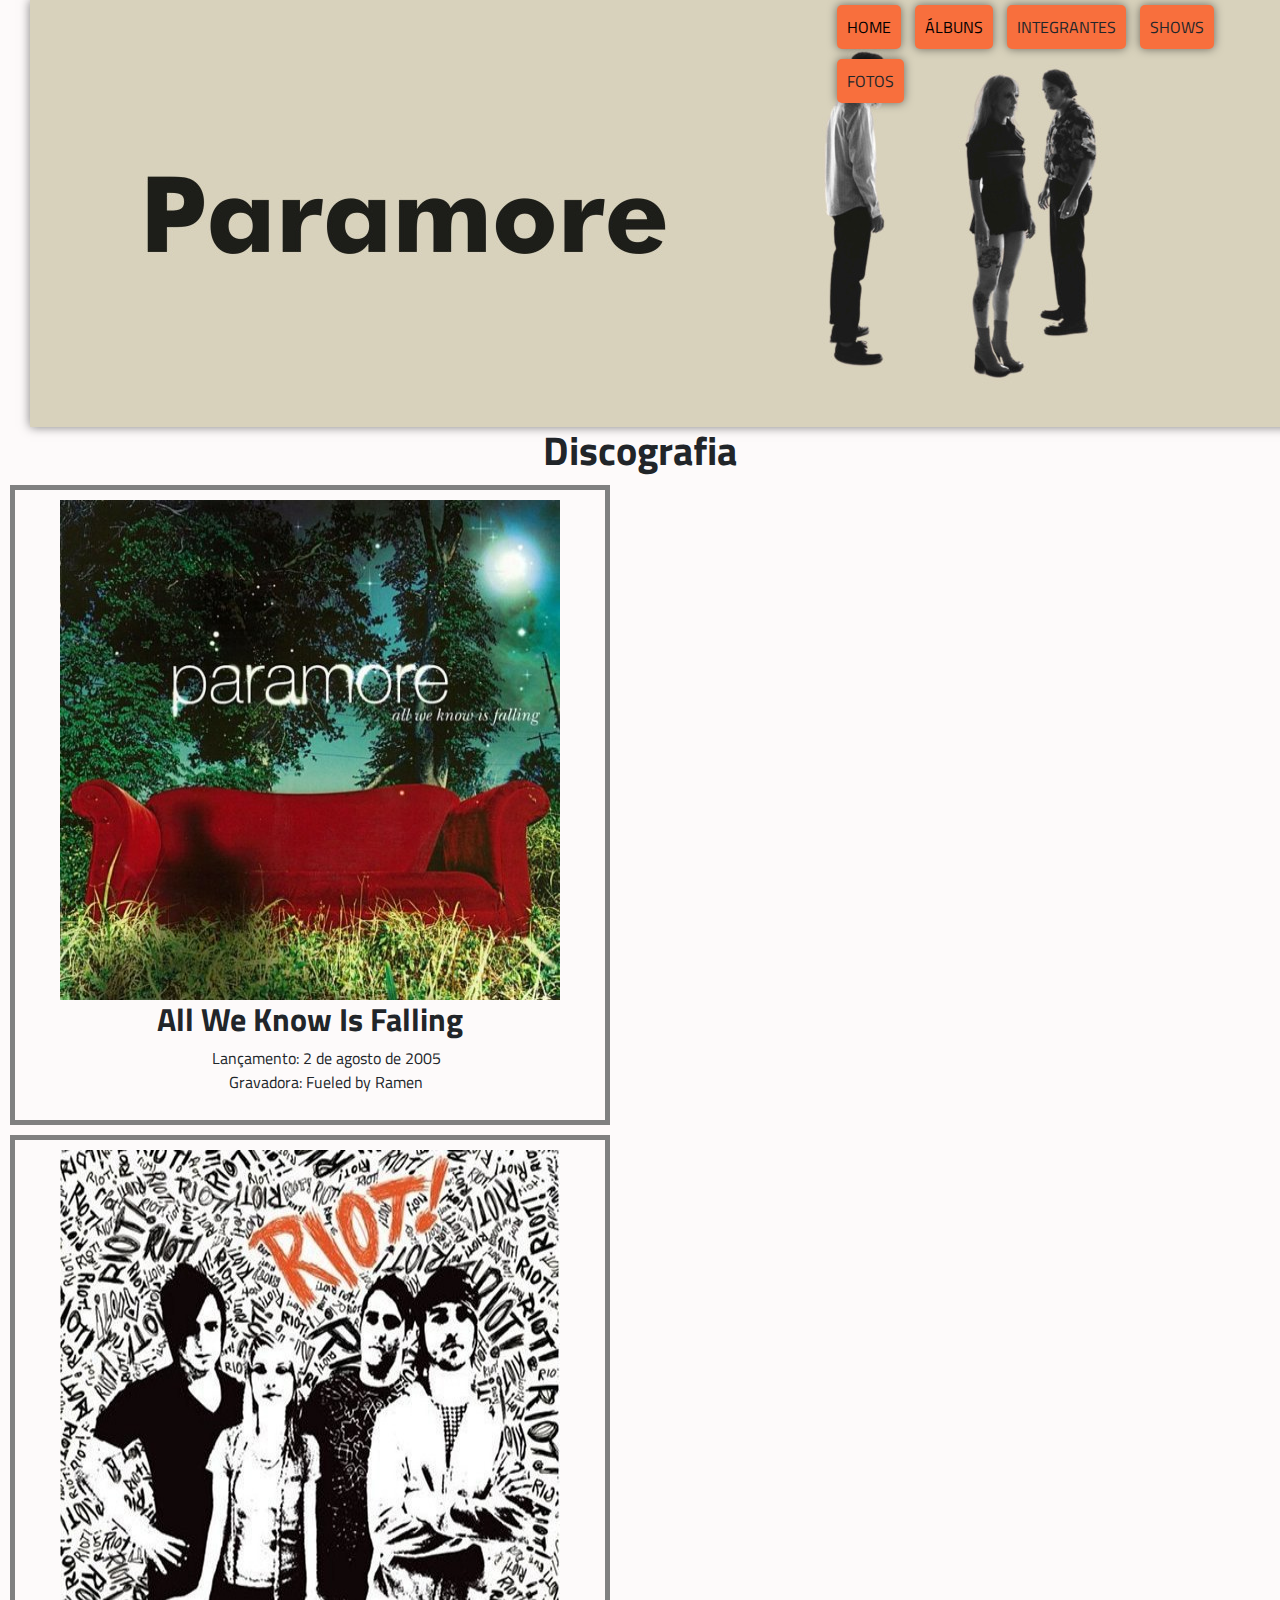
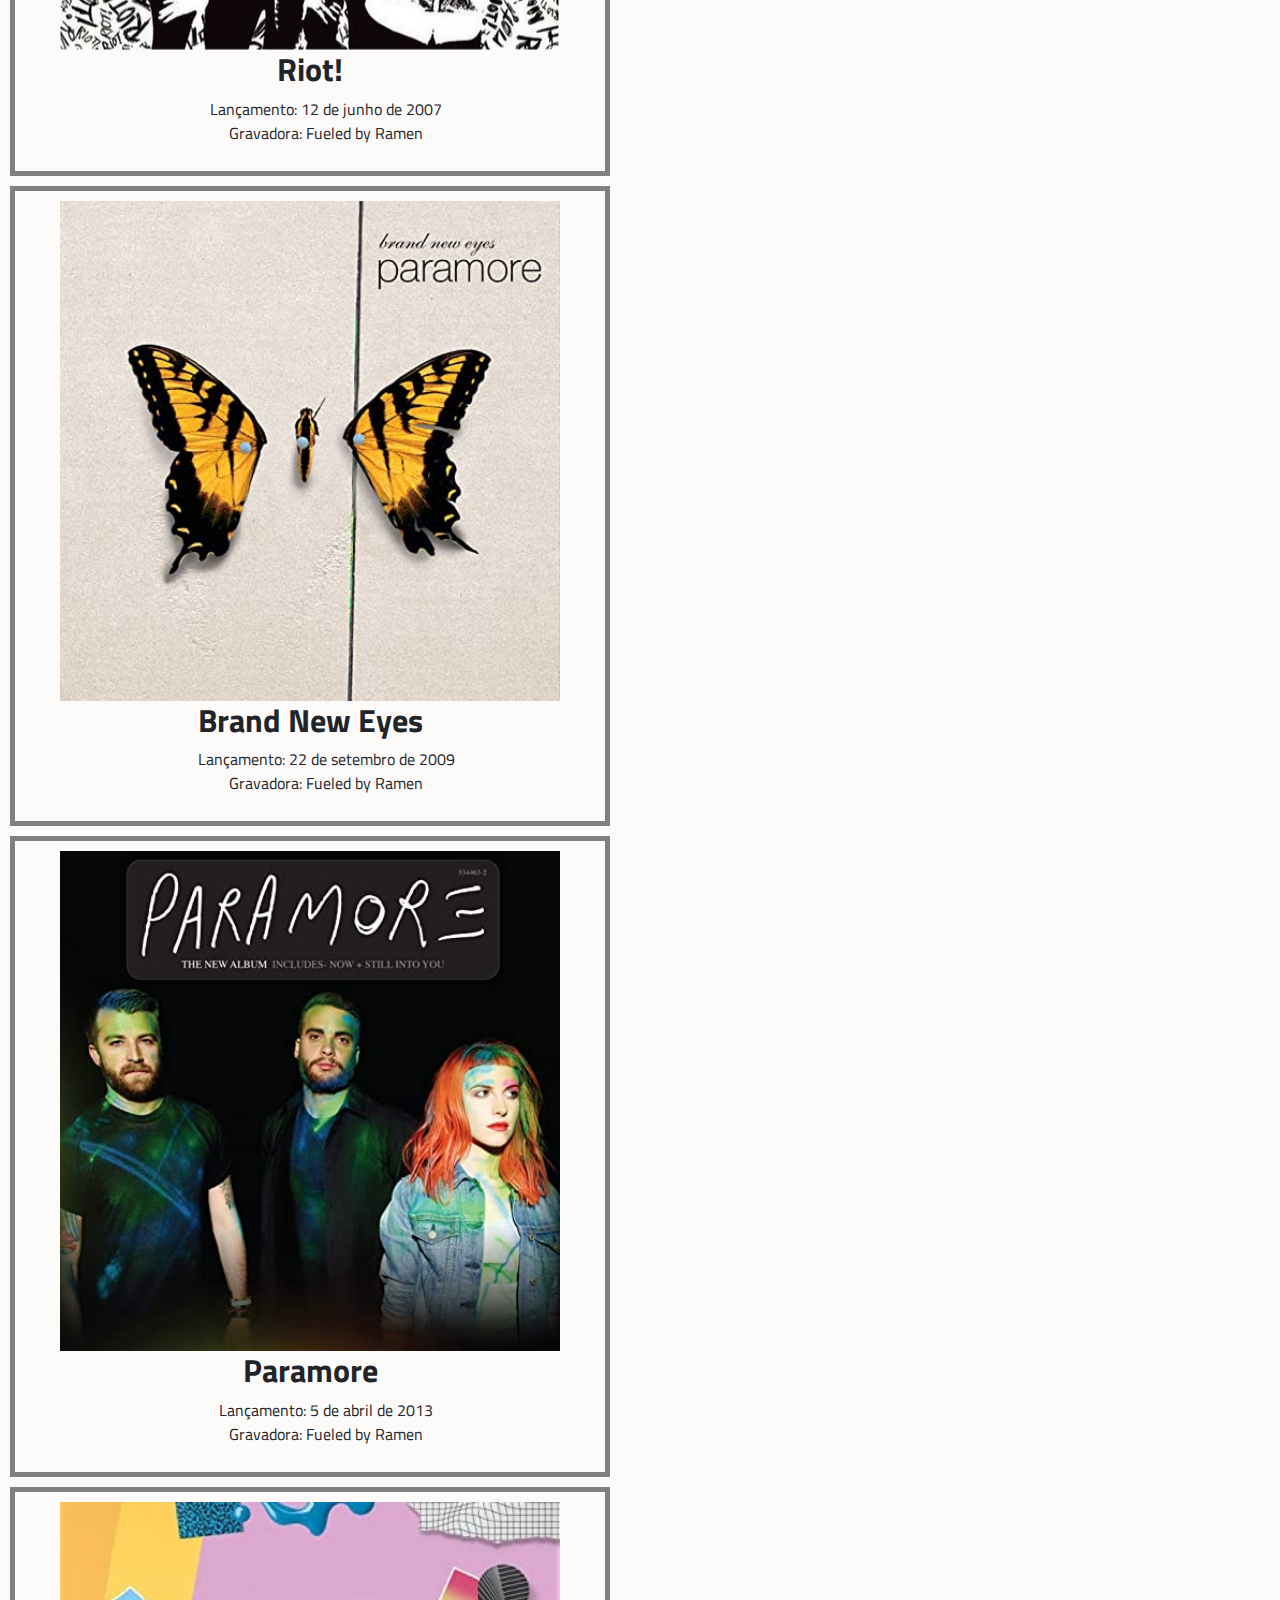
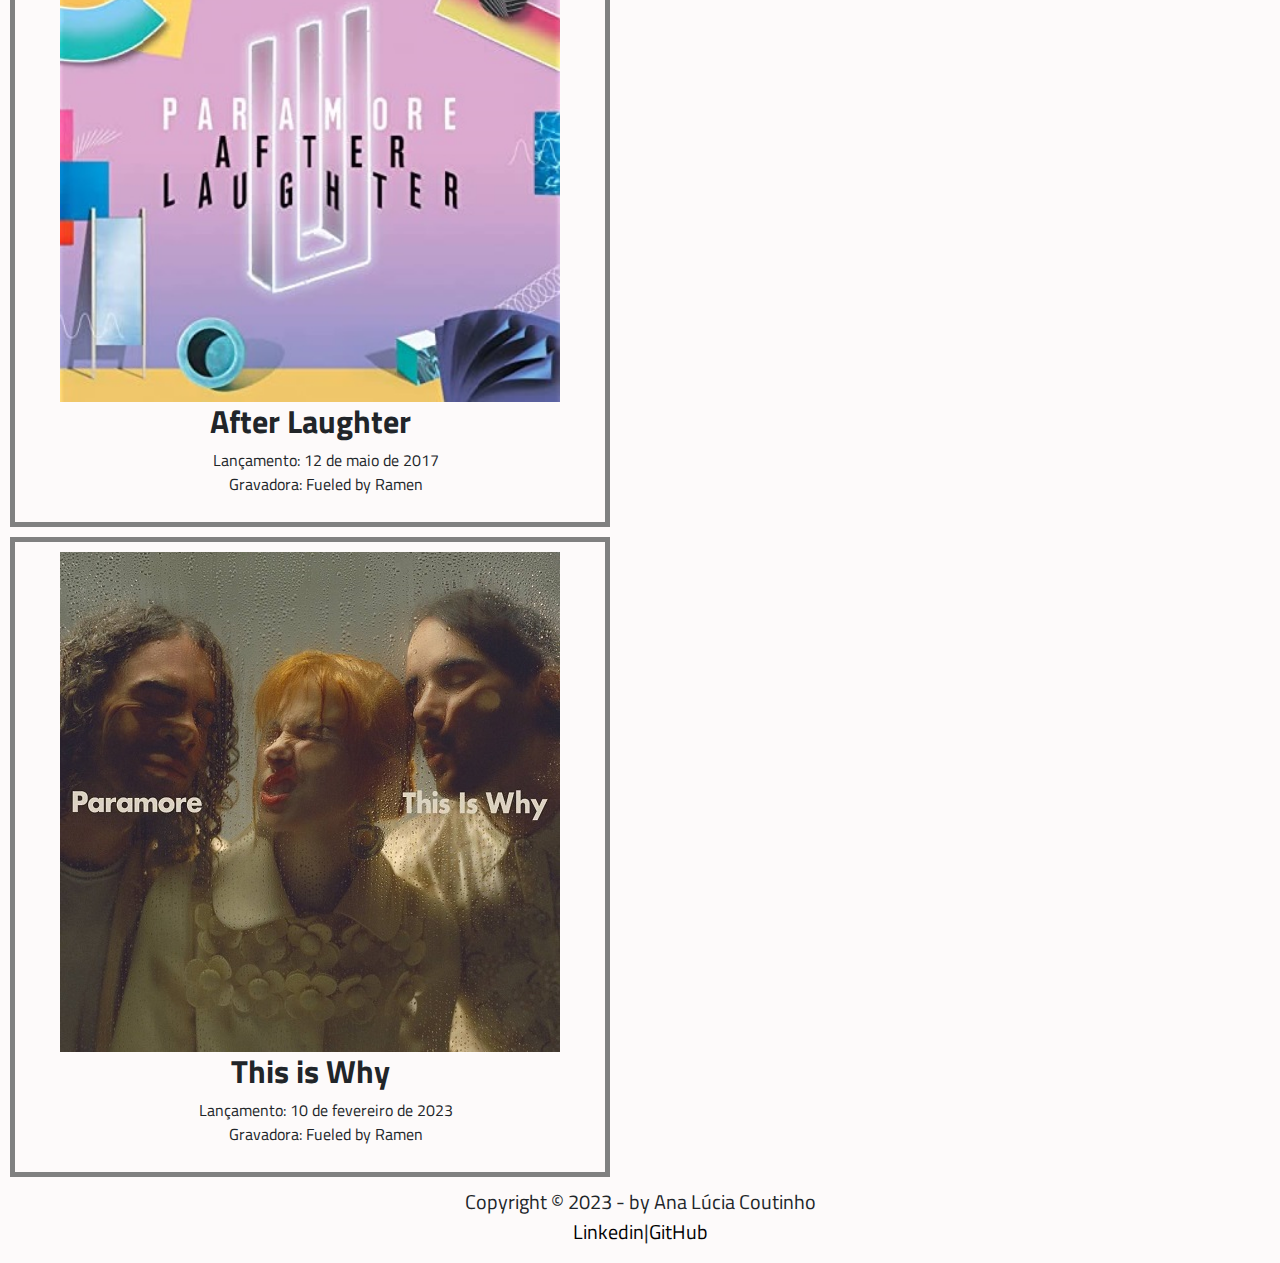
==== albuns.html @ b9626c17 "Iniciado seção álbuns" ====
<!DOCTYPE html>
<html lang="pt-br">

<head>
    <meta charset="UTF-8">
    <title>Paramore</title>
    <link rel="stylesheet" href="/bootstrap-5.2.3-dist/css/bootstrap.css" media="all">
    <link rel="shortcut icon" href="_imagens/icons8-high-voltage-16.png" type="image/x-icon">
    <link rel="stylesheet" href="_css/home.css">
    <link rel="stylesheet" href="_css/albuns.css">
</head>

<body>
    <div id="interface">
        <header id="cabecalho">
            <img id="cabecalho" src="_imagens/paramore_cabecalho.jpg">
            <nav id="menu">
                <h2>Menu Principal</h2>
                <ul>
                    <li><a href="index.html">Home</a></li>
                    <li><a href="albuns.html">Álbuns</a></li>
                    <li>Integrantes</li>
                    <li>Shows</li>
                    <li>Fotos</li>
                </ul>
            </nav>
        </header>

    </div>
    <section id="album">
        <h1>Discografia</h1>
        <article>
            <img src="_imagens/a_1.jpg">
            <h2>All We Know Is Falling</h2>
            <ul>
                <li>Lançamento: 2 de agosto de 2005</li>
                <li>Gravadora: Fueled by Ramen</li>
            </ul>
        </article>

        <article>
            <img src="_imagens/a_2.jpg">
            <h2>Riot!</h2>
            <ul>
                <li>Lançamento: 12 de junho de 2007</li>
                <li>Gravadora: Fueled by Ramen</li>
            </ul>
        </article>

        <article>
            <img src="_imagens/a_3.jpg">
            <h2>Brand New Eyes</h2>
            <ul>
                <li>Lançamento: 22 de setembro de 2009</li>
                <li>Gravadora: Fueled by Ramen</li>
            </ul>
        </article>

        <article>
            <img src="_imagens/a_4.jpg">
            <h2>Paramore</h2>
            <ul>
                <li>Lançamento: 5 de abril de 2013</li>
                <li>Gravadora: Fueled by Ramen</li>
            </ul>
        </article>

        <article>
            <img src="_imagens/a_5.jpg">
            <h2>After Laughter</h2>
            <ul>
                <li>Lançamento: 12 de maio de 2017</li>
                <li>Gravadora: Fueled by Ramen</li>
            </ul>
        </article>

        <article>
            <img src="_imagens/a_6.jpg">
            <h2>This is Why</h2>
            <ul>
                <li>Lançamento: 10 de fevereiro de 2023</li>
                <li>Gravadora: Fueled by Ramen</li>
            </ul>
        </article>

    </section>

    </div>
    <footer id="rodape">
        <p>Copyright &copy; 2023 - by Ana Lúcia Coutinho <br>
            <a href="https://www.linkedin.com/in/ana-l%C3%BAcia-da-costa-coutinho-093868102/"
                target="_blank">Linkedin</a>|<a href="https://github.com/alcout" target="_blank">GitHub</a>
        </p>
    </footer>
</body>
<script src="/bootstrap-5.2.3-dist/js/bootstrap.js"></script>

</html>
---- _css/home.css ----
@charset "UTF-8";
@import url('https://fonts.googleapis.com/css2?family=Titillium+Web&display=swap');

body {
    background-color: rgba(253, 250, 250, 0.9);
    font-family: 'Titillium Web', sans-serif;
}

header#cabecalho h2,
ul {
    font-family: 'Titillium Web', sans-serif;
    font-size: 12pt;
}

img#cabecalho {
    position: relative;
    left: 30px;
    box-shadow: 0px 0px 10px rgba(0, 0, 0, 0.5);
}

/*formatação do menu*/
nav#menu {
    display: block;
}

nav#menu ul {
    list-style: none;
    text-transform: uppercase;
    position: absolute;
    top: 0px;
    left: 800px;
}

nav#menu li {
    display: inline-block;
    background-color: rgb(248, 111, 61);
    box-shadow: 0px 0px 10px rgba(0, 0, 0, 0.5);
    border-radius: 5px;
    padding: 10px;
    margin: 5px;
    transition: background-color 1s;
}

nav#menu li:hover {
    background-color: orangered;
}

nav#menu a {
    text-decoration: none;
    color: black;
}

nav#menu h2 {
    display: none;
}

section#corpo {
    width: 1200px;
    padding: 10px 10px 10px 10px;
    margin: 20px 20px 20px 20px;
    background-color: #0c0c0c;
    color: white;
    border-radius: 10px;
    position: relative;
    right: -3%;
    box-shadow: 0px 0px 10px rgba(0, 0, 0, 0.5);
}

section#corpo h2 {
    display: inline-block;
    vertical-align: top;
    font-size: 30pt;
    width: 40px;
}

section#corpo h2:hover {
    text-decoration: underline;
}

section#corpo p {
    display: inline-block;
    width: 500px;
    text-align: justify;
    text-indent: 20px;
    vertical-align: -400%;
    
}

section#corpo p:hover {
    text-decoration: underline;
}

img#a-banda {
    border-radius: 5px;
}


footer#rodape {
    font-size: 15pt;
    text-align: center;
}

footer#rodape a {
    color: black;
    text-decoration: none;
}

footer#rodape a:hover {
    font-size: 20pt;
    color: rgb(255, 60, 0);
    text-decoration:underline;
    transition: 1s;
}

div#carouselExampleCaptions {
    width: 900px;
    height: 600px;
    position: relative;
    left: 200px;
}

h5 {
    font-family: 'Titillium Web', sans-serif;
    color:orangered;
    font-weight: bolder;
    font-size: 50pt;
    text-shadow:-1px -1px 0px rgb(10, 10, 10), 
    -1px 1px 0px rgb(10, 10, 10),      
     1px -1px 0px rgb(10, 10, 10),    
     1px 0px 0px rgb(10, 10, 10);
}

div#carouselExampleCaptions p{
    color: black;
    font-size: 20pt;
    font-family: 'Titillium Web', sans-serif;
    text-shadow:-1px -1px 0px #FFF, 
    -1px 1px 0px #FFF,      
     1px -1px 0px #FFF,    
     1px 0px 0px #FFF;
}
---- _css/albuns.css ----
@charset "UTF-8";

article {
    width: 600px;
    padding: 10px;
    border: 5px solid gray;
    margin: 10px;
    text-align: center;
} 

section#album img {
    width: 500px;
    height: 500px;
}

li {
    list-style: none;
}

h1 {
    font-weight: bolder;
    text-align: center;
}

h2 {
    font-weight: bolder;
}
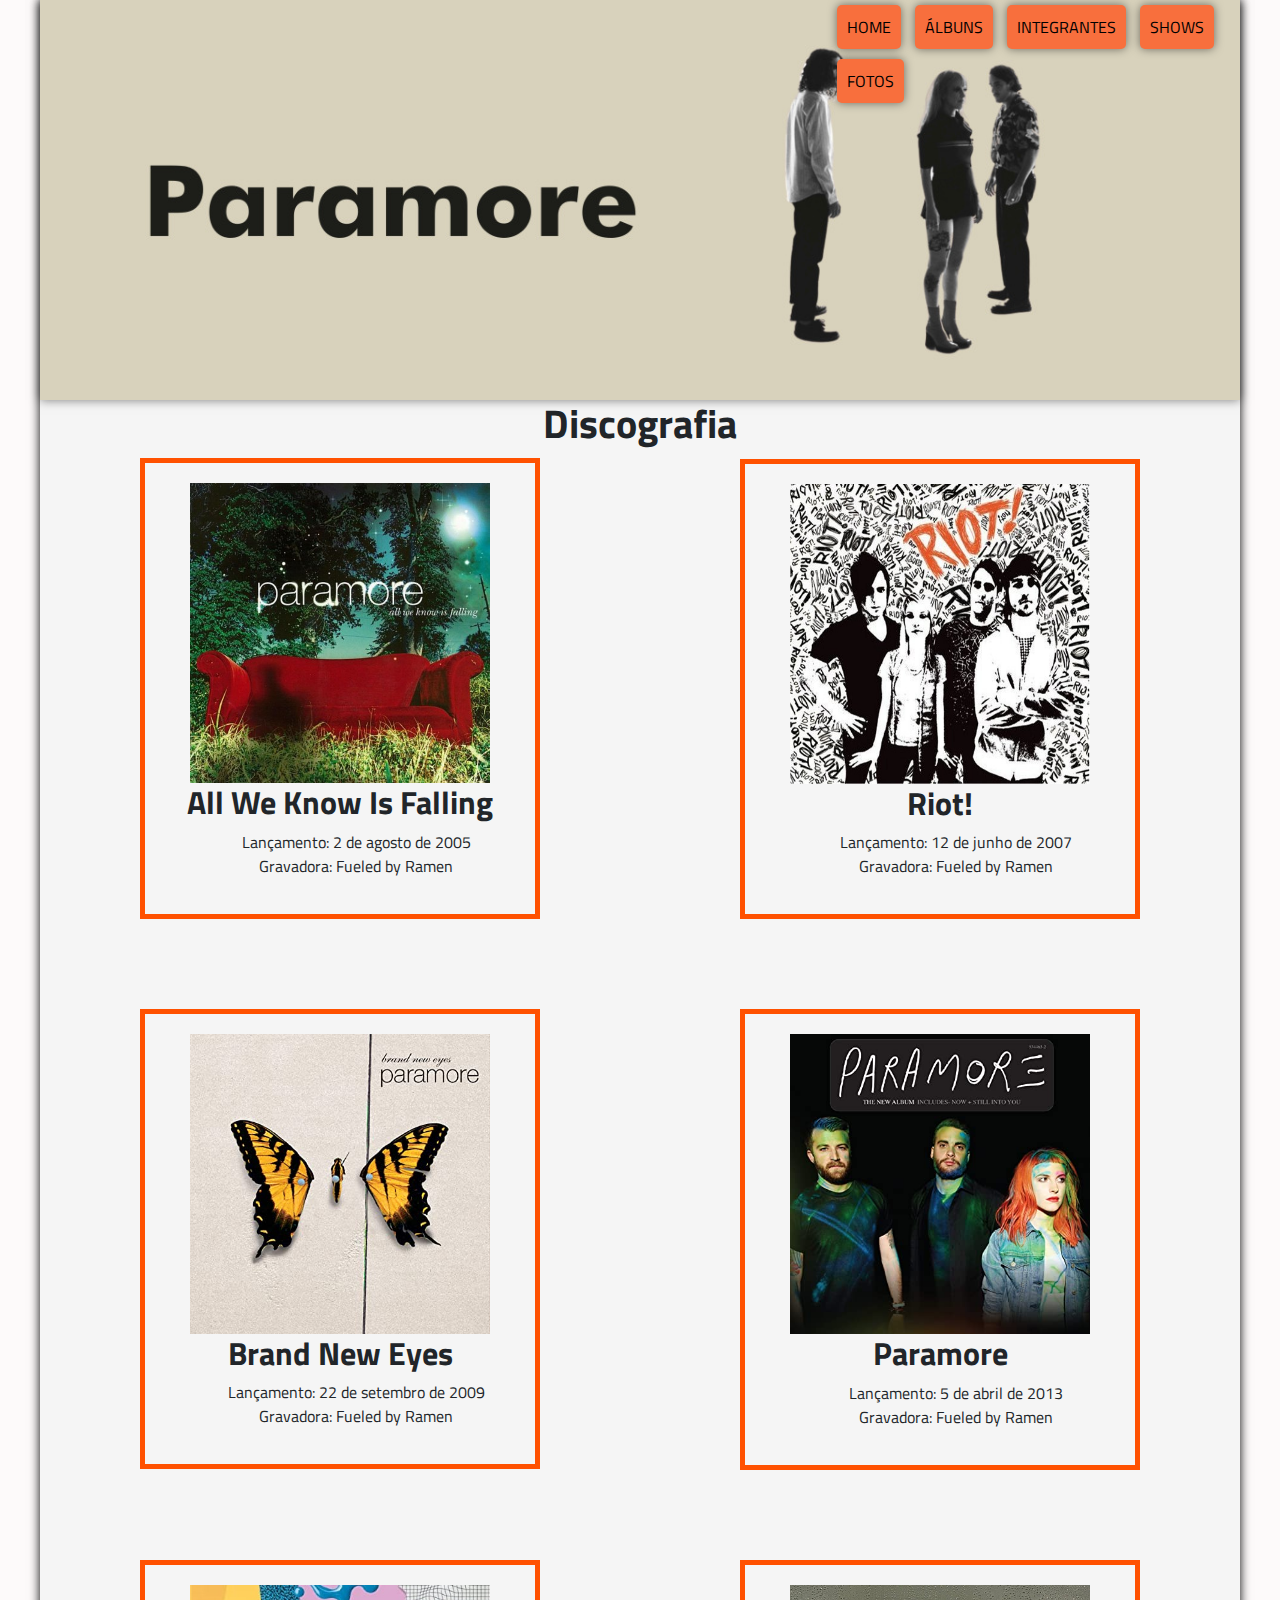
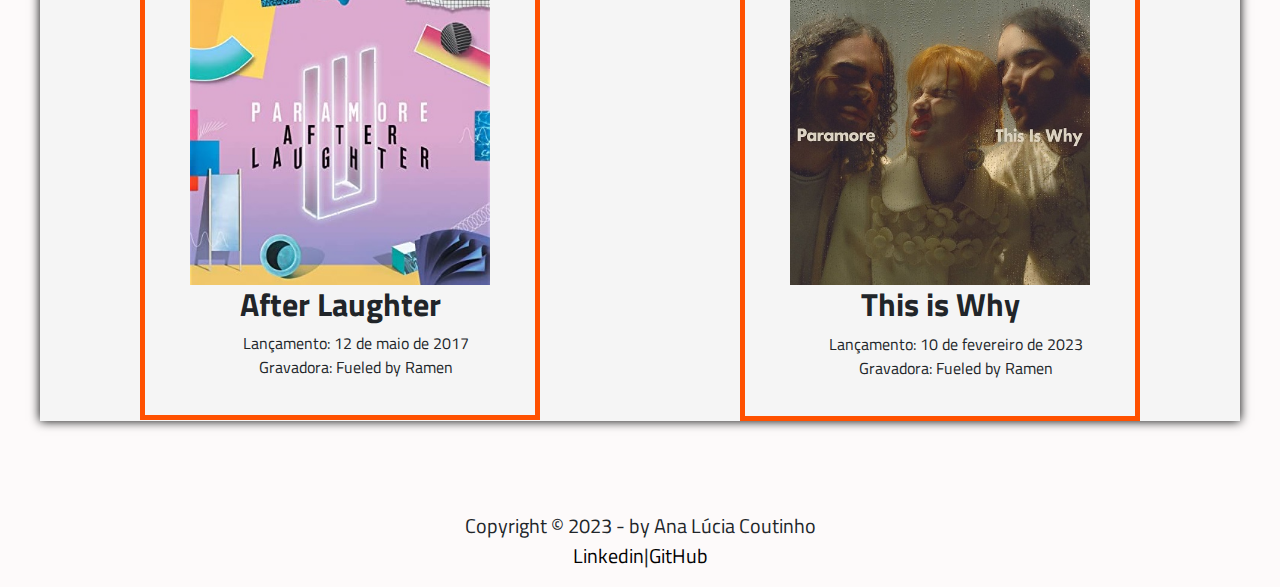
==== commit 3c3823df: "Arrumado interface da aba albuns e integrantes" ====
--- a/albuns.html
+++ b/albuns.html
@@ -19,17 +19,17 @@
                 <ul>
                     <li><a href="index.html">Home</a></li>
                     <li><a href="albuns.html">Álbuns</a></li>
-                    <li>Integrantes</li>
-                    <li>Shows</li>
-                    <li>Fotos</li>
+                    <li><a href="integrantes.html">Integrantes</a></li>
+                    <li><a href="shows.html">Shows</a></li>
+                    <li><a href="fotos.html">Fotos</a></li>
                 </ul>
             </nav>
         </header>
+    
 
-    </div>
     <section id="album">
         <h1>Discografia</h1>
-        <article>
+        <article id="img01">
             <img src="_imagens/a_1.jpg">
             <h2>All We Know Is Falling</h2>
             <ul>
@@ -38,7 +38,7 @@
             </ul>
         </article>
 
-        <article>
+        <article id="img02">
             <img src="_imagens/a_2.jpg">
             <h2>Riot!</h2>
             <ul>
@@ -47,7 +47,7 @@
             </ul>
         </article>
 
-        <article>
+        <article id="img03">
             <img src="_imagens/a_3.jpg">
             <h2>Brand New Eyes</h2>
             <ul>
@@ -56,7 +56,7 @@
             </ul>
         </article>
 
-        <article>
+        <article id="img04">
             <img src="_imagens/a_4.jpg">
             <h2>Paramore</h2>
             <ul>
@@ -65,7 +65,7 @@
             </ul>
         </article>
 
-        <article>
+        <article id="img05">
             <img src="_imagens/a_5.jpg">
             <h2>After Laughter</h2>
             <ul>
@@ -74,7 +74,7 @@
             </ul>
         </article>
 
-        <article>
+        <article id="img06">
             <img src="_imagens/a_6.jpg">
             <h2>This is Why</h2>
             <ul>
@@ -82,10 +82,8 @@
                 <li>Gravadora: Fueled by Ramen</li>
             </ul>
         </article>
-
     </section>
-
-    </div>
+</div>
     <footer id="rodape">
         <p>Copyright &copy; 2023 - by Ana Lúcia Coutinho <br>
             <a href="https://www.linkedin.com/in/ana-l%C3%BAcia-da-costa-coutinho-093868102/"
--- a/_css/home.css
+++ b/_css/home.css
@@ -4,6 +4,14 @@
 body {
     background-color: rgba(253, 250, 250, 0.9);
     font-family: 'Titillium Web', sans-serif;
+}
+
+div#interface {
+    width: 1200px;
+    background-color: whitesmoke;
+    margin: 0px auto 10px auto;
+    box-shadow: 0px 0px 10px black;
+    
 }
 
 header#cabecalho h2,
@@ -14,7 +22,7 @@
 
 img#cabecalho {
     position: relative;
-    left: 30px;
+    width: 1200px;
     box-shadow: 0px 0px 10px rgba(0, 0, 0, 0.5);
 }
 
@@ -55,14 +63,14 @@
 }
 
 section#corpo {
-    width: 1200px;
+    width: 1100px;
     padding: 10px 10px 10px 10px;
     margin: 20px 20px 20px 20px;
     background-color: #0c0c0c;
     color: white;
     border-radius: 10px;
     position: relative;
-    right: -3%;
+    right: -2%;
     box-shadow: 0px 0px 10px rgba(0, 0, 0, 0.5);
 }
 
@@ -92,6 +100,7 @@
 
 img#a-banda {
     border-radius: 5px;
+    width: 500px;
 }
 
 
@@ -116,7 +125,7 @@
     width: 900px;
     height: 600px;
     position: relative;
-    left: 200px;
+    left: 150px;
 }
 
 h5 {
--- a/_css/albuns.css
+++ b/_css/albuns.css
@@ -1,16 +1,52 @@
 @charset "UTF-8";
 
 article {
-    width: 600px;
-    padding: 10px;
-    border: 5px solid gray;
+    width: 400px;
+    padding: 20px;
+    border: 5px solid rgb(255, 81, 0);
     margin: 10px;
     text-align: center;
 } 
 
+article#img01 {
+    position: relative;
+    margin-left: 100px;
+    
+}
+
+article#img02 {
+    position: relative;
+    margin: -470px 10px 90px 700px;
+    
+}
+
+article#img03 {
+    position: relative;
+    margin-left: 100px;
+
+}
+
+article#img04 {
+    position: relative;
+    margin: -470px 10px 90px 700px;
+   
+}
+
+article#img05 {
+    position: relative;
+    margin-left: 100px;
+   
+}
+
+article#img06 {
+    position: relative;
+    margin: -470px 10px 90px 700px;
+    
+}
+
 section#album img {
-    width: 500px;
-    height: 500px;
+    width: 300px;
+    height: 300px;
 }
 
 li {
